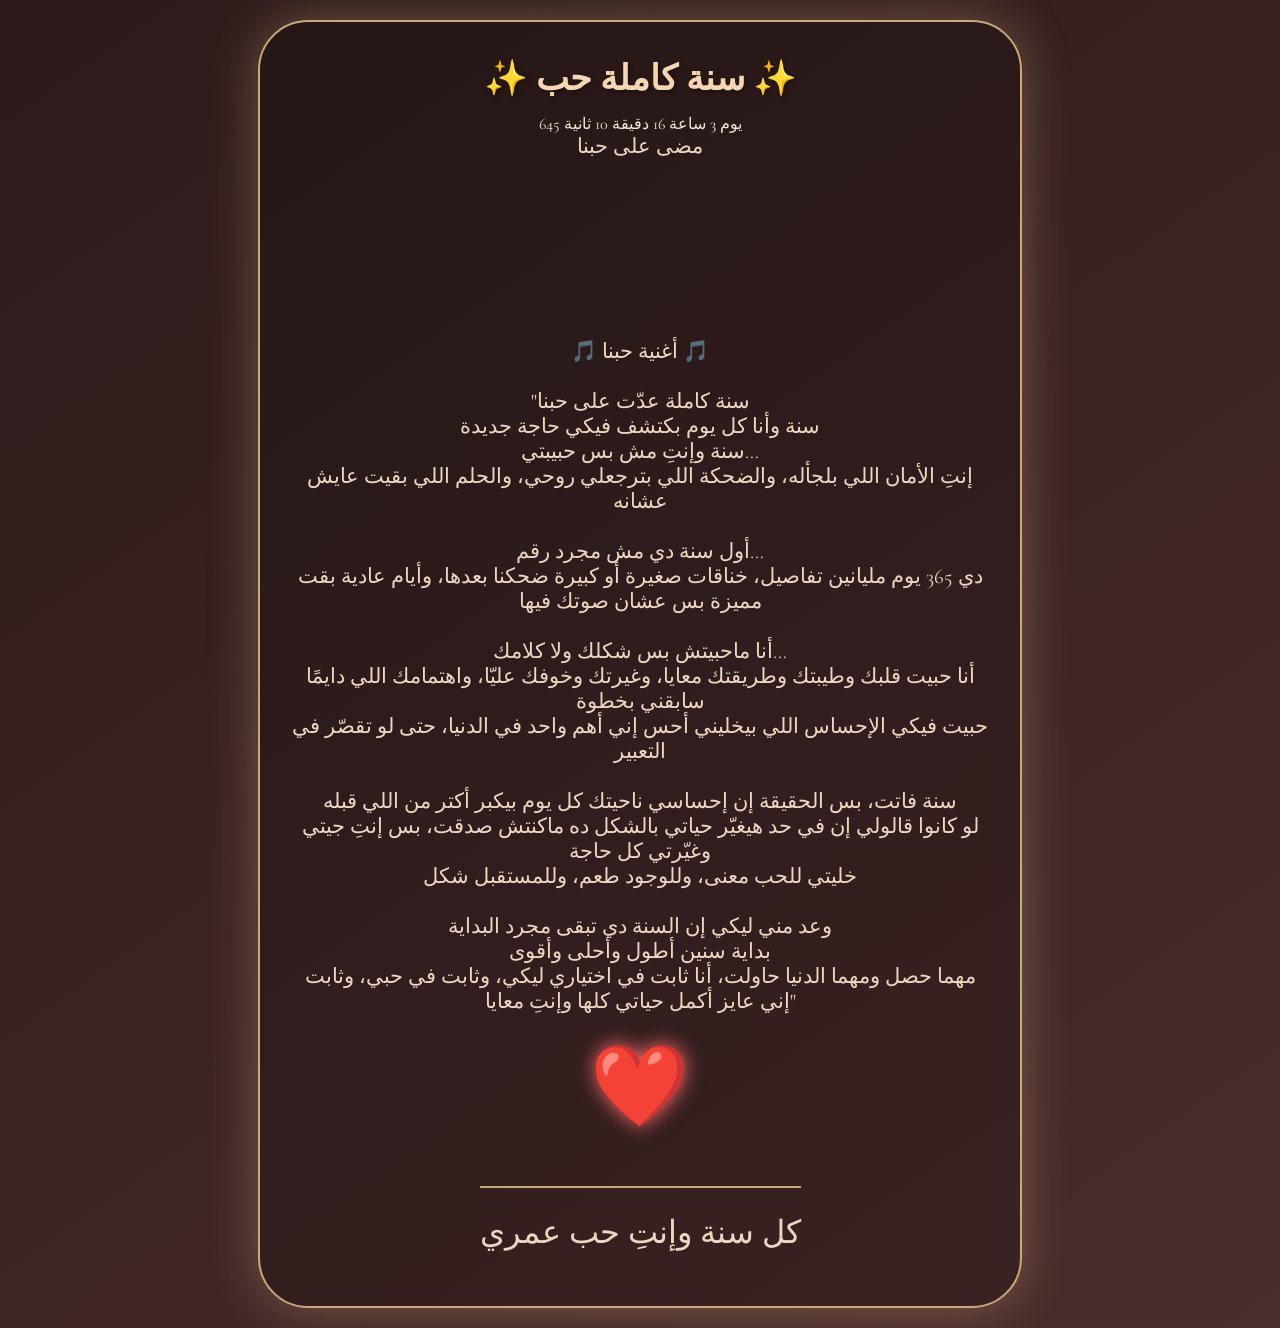
==== second.html @ 1fa826b9 "Add second.html for anniversary celebration" ====
<!DOCTYPE html>
<html lang="ar">
<head>
    <meta charset="UTF-8">
    <meta name="viewport" content="width=device-width, initial-scale=1.0">
    <title>سنة حب - ذكرى سنتنا الأولى</title>
    <link rel="stylesheet" href="style.css">
    <link href="https://fonts.googleapis.com/css2?family=Playfair+Display:wght@400;700&family=Cormorant+Garamond:wght@300;500&display=swap" rel="stylesheet">
</head>
<body>
    <div class="romantic-container second-page">
        <div class="content">
            
            <!-- عنوان الصفحة -->
            <h1>✨ سنة كاملة حب ✨</h1>
            
            <!-- التايمر (العد التنازلي من 1/3/2025) -->
            <div class="timer-container">
                <div id="timer" class="timer">...</div>
                <p class="timer-label">مضى على حبنا</p>
            </div>
            
            <!-- فيديو يوتيوب (يشتغل تلقائياً) -->
            <div class="video-wrapper">
                <iframe 
                    src="https://www.youtube.com/embed/450p7goxZqg?autoplay=1&mute=1&loop=1&playlist=450p7goxZqg" 
                    title="فيديو الذكرى" 
                    frameborder="0" 
                    allow="accelerometer; autoplay; clipboard-write; encrypted-media; gyroscope; picture-in-picture; web-share" 
                    allowfullscreen>
                </iframe>
                <p class="video-caption">🎵 أغنية حبنا 🎵</p>
            </div>
            
            <!-- النص الرومانسي -->
            <div class="love-letter">
                <p>
                    "سنة كاملة عدّت على حبنا<br>
                    سنة وأنا كل يوم بكتشف فيكي حاجة جديدة<br>
                    سنة وإنتِ مش بس حبيبتي…<br>
                    إنتِ الأمان اللي بلجأله، والضحكة اللي بترجعلي روحي، والحلم اللي بقيت عايش عشانه<br><br>
                    
                    أول سنة دي مش مجرد رقم…<br>
                    دي 365 يوم مليانين تفاصيل، خناقات صغيرة أو كبيرة ضحكنا بعدها، وأيام عادية بقت مميزة بس عشان صوتك فيها<br><br>
                    
                    أنا ماحبيتش بس شكلك ولا كلامك…<br>
                    أنا حبيت قلبك وطيبتك وطريقتك معايا، وغيرتك وخوفك عليّا، واهتمامك اللي دايمًا سابقني بخطوة<br>
                    حبيت فيكي الإحساس اللي بيخليني أحس إني أهم واحد في الدنيا، حتى لو تقصّر في التعبير<br><br>
                    
                    سنة فاتت، بس الحقيقة إن إحساسي ناحيتك كل يوم بيكبر أكتر من اللي قبله<br>
                    لو كانوا قالولي إن في حد هيغيّر حياتي بالشكل ده ماكنتش صدقت، بس إنتِ جيتي وغيّرتي كل حاجة<br>
                    خليتي للحب معنى، وللوجود طعم، وللمستقبل شكل<br><br>
                    
                    وعد مني ليكي إن السنة دي تبقى مجرد البداية<br>
                    بداية سنين أطول وأحلى وأقوى<br>
                    مهما حصل ومهما الدنيا حاولت، أنا ثابت في اختياري ليكي، وثابت في حبي، وثابت إني عايز أكمل حياتي كلها وإنتِ معايا"
                </p>
            </div>
            
            <!-- القلب النابض -->
            <div class="heart">❤️</div>
            <p class="signature">كل سنة وإنتِ حب عمري</p>
            
        </div>
    </div>

    <!-- سكريبت التايمر -->
    <script>
        function updateTimer() {
            // تاريخ البداية: 1 مارس 2025 (الساعة 00:00)
            const startDate = new Date(2025, 2, 1); // ملاحظة: الشهر 2 = مارس (لأن الشهور من 0 إلى 11)
            const now = new Date();
            
            // الفرق بالمللي ثانية
            const diff = now - startDate;
            
            if (diff < 0) {
                document.getElementById('timer').innerText = "لم يبدأ الحب بعد 💔";
                return;
            }
            
            // حساب الأيام والساعات والدقائق والثواني
            const seconds = Math.floor(diff / 1000);
            const days = Math.floor(seconds / (3600 * 24));
            const hours = Math.floor((seconds % (3600 * 24)) / 3600);
            const minutes = Math.floor((seconds % 3600) / 60);
            const secs = seconds % 60;
            
            // تنسيق العرض
            document.getElementById('timer').innerHTML = `
                <span class="timer-number">${days}</span> يوم 
                <span class="timer-number">${hours}</span> ساعة 
                <span class="timer-number">${minutes}</span> دقيقة 
                <span class="timer-number">${secs}</span> ثانية
            `;
        }
        
        // تحديث التايمر كل ثانية
        setInterval(updateTimer, 1000);
        // تشغيل أول مرة
        updateTimer();
    </script>
</body>
</html>
---- style.css ----
* {
    margin: 0;
    padding: 0;
    box-sizing: border-box;
}

body {
    font-family: 'Cormorant Garamond', serif;
    background: linear-gradient(145deg, #2c1a1a 0%, #4a2c2c 100%);
    min-height: 100vh;
    display: flex;
    align-items: center;
    justify-content: center;
    color: #f5e6d3;
}

/* تنسيق صفحة القفل */
.container {
    text-align: center;
    padding: 20px;
}

.password-box {
    background: rgba(255, 245, 235, 0.1);
    backdrop-filter: blur(10px);
    border: 2px solid #c9a87c;
    border-radius: 20px;
    padding: 40px 30px;
    box-shadow: 0 20px 40px rgba(0,0,0,0.6), 0 0 0 2px #e4c9a9 inset;
    max-width: 450px;
    width: 90%;
}

h1 {
    font-family: 'Playfair Display', serif;
    font-size: 2.2rem;
    margin-bottom: 15px;
    color: #f5d7b3;
    text-shadow: 2px 2px 4px rgba(0,0,0,0.3);
}

p {
    font-size: 1.3rem;
    margin-bottom: 25px;
    color: #ecd8c0;
}

input[type="password"] {
    width: 80%;
    padding: 12px 20px;
    margin: 10px 0 20px;
    border: none;
    border-radius: 50px;
    background: rgba(255,255,255,0.2);
    color: #fff;
    font-size: 1.1rem;
    text-align: center;
    border: 1px solid #b48c5c;
    outline: none;
    transition: 0.3s;
}

input[type="password"]:focus {
    background: rgba(255,255,255,0.3);
    border-color: #f5d7b3;
    box-shadow: 0 0 15px #f5d7b3;
}

button {
    background: linear-gradient(45deg, #b48c5c, #d4af7a);
    border: none;
    padding: 12px 35px;
    border-radius: 50px;
    color: #2c1a1a;
    font-size: 1.3rem;
    font-weight: bold;
    cursor: pointer;
    transition: 0.3s;
    box-shadow: 0 5px 15px rgba(0,0,0,0.3);
    border: 1px solid #efd6b5;
}

button:hover {
    transform: scale(1.05);
    background: linear-gradient(45deg, #d4af7a, #b48c5c);
    box-shadow: 0 8px 20px rgba(255,215,150,0.6);
}

.error {
    color: #ffa07a;
    margin-top: 15px;
    font-size: 1.1rem;
}

/* تنسيق الصفحة الرومانسية */
.romantic-container {
    text-align: center;
    padding: 30px;
    background: rgba(0,0,0,0.2);
    border-radius: 50px;
    margin: 20px;
    border: 2px solid #c9a87c;
    box-shadow: 0 0 50px rgba(255,215,150,0.3);
}

.content {
    max-width: 700px;
    margin: auto;
}

.message {
    font-size: 1.8rem;
    line-height: 1.6;
    margin: 30px 0;
    text-shadow: 1px 1px 2px #000;
}

.heart {
    font-size: 5rem;
    animation: pulse 1.5s infinite;
    margin: 20px 0;
    color: #f5b7b1;
    text-shadow: 0 0 20px #ff6b6b;
}

@keyframes pulse {
    0% { transform: scale(1); }
    50% { transform: scale(1.2); }
    100% { transform: scale(1); }
}

.signature {
    font-family: 'Playfair Display', serif;
    font-size: 2rem;
    margin-top: 30px;
    border-top: 2px solid #c9a87c;
    padding-top: 20px;
    display: inline-block;
}
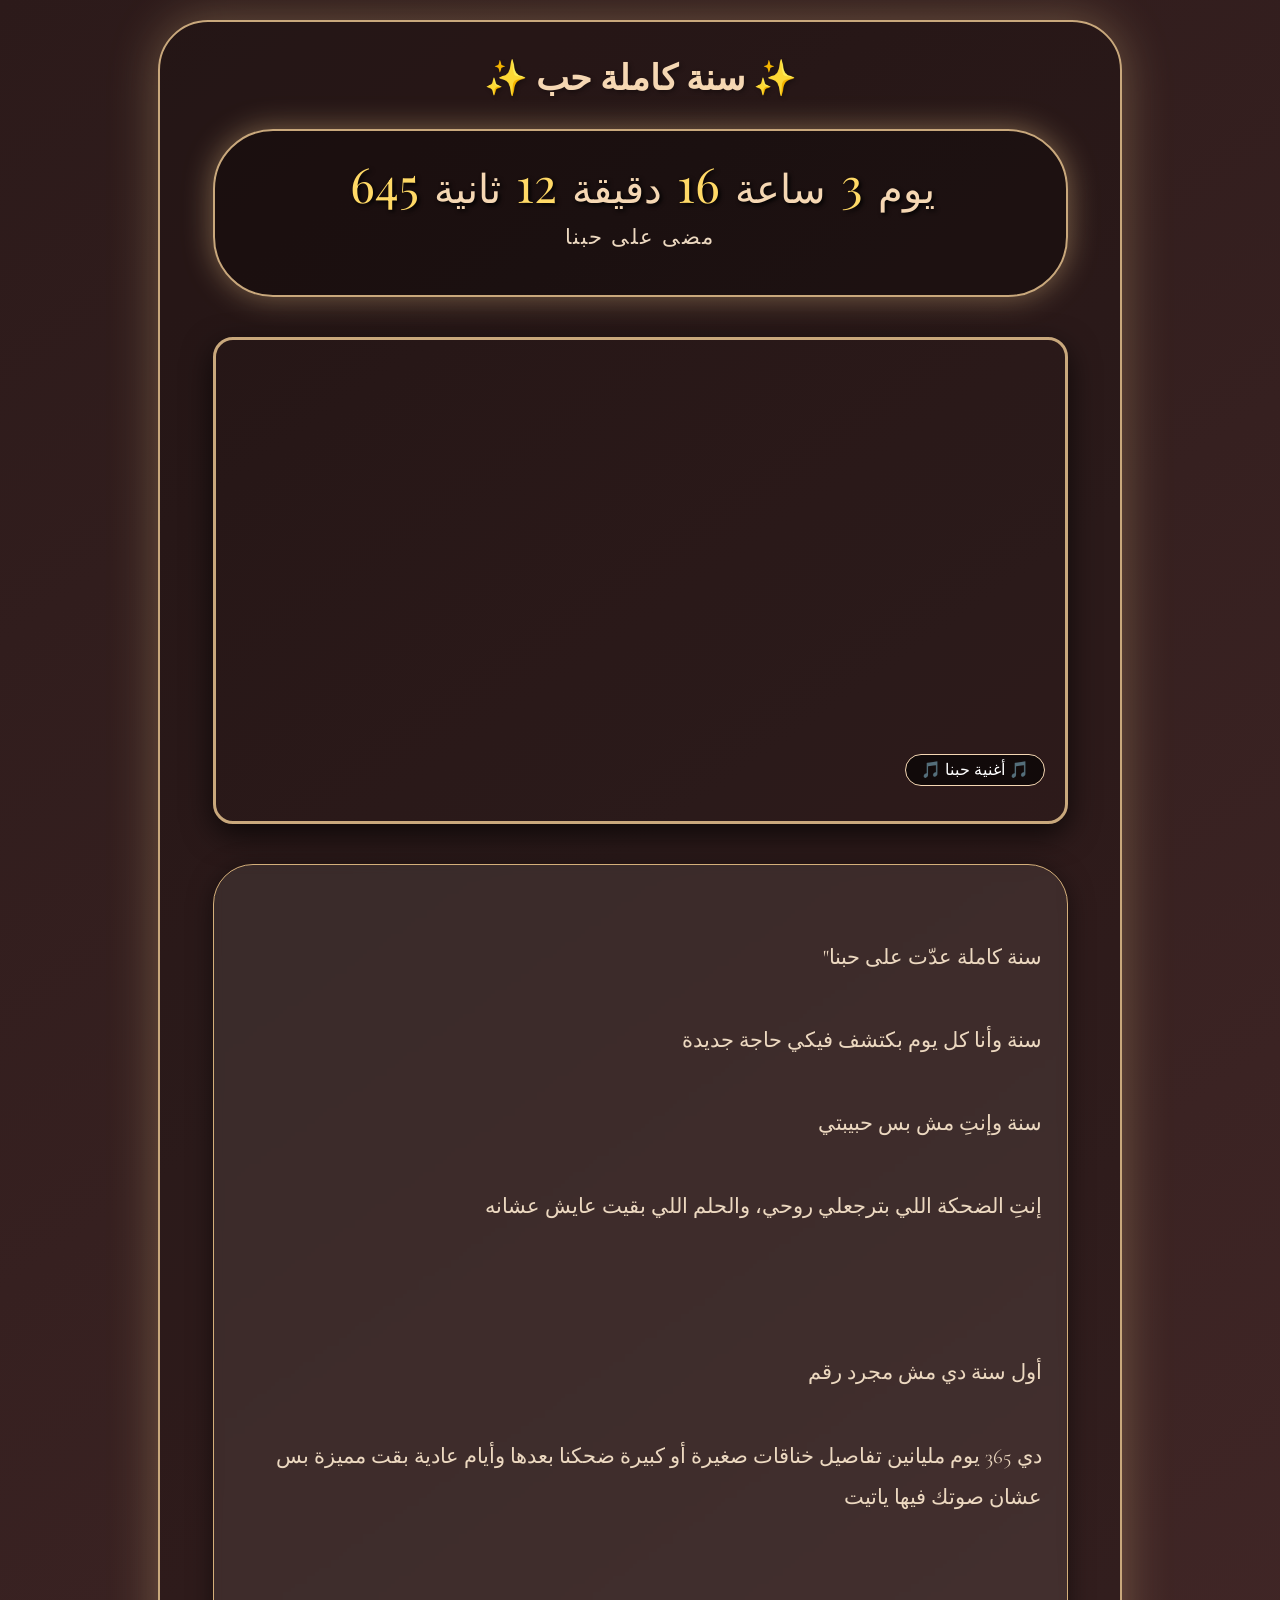
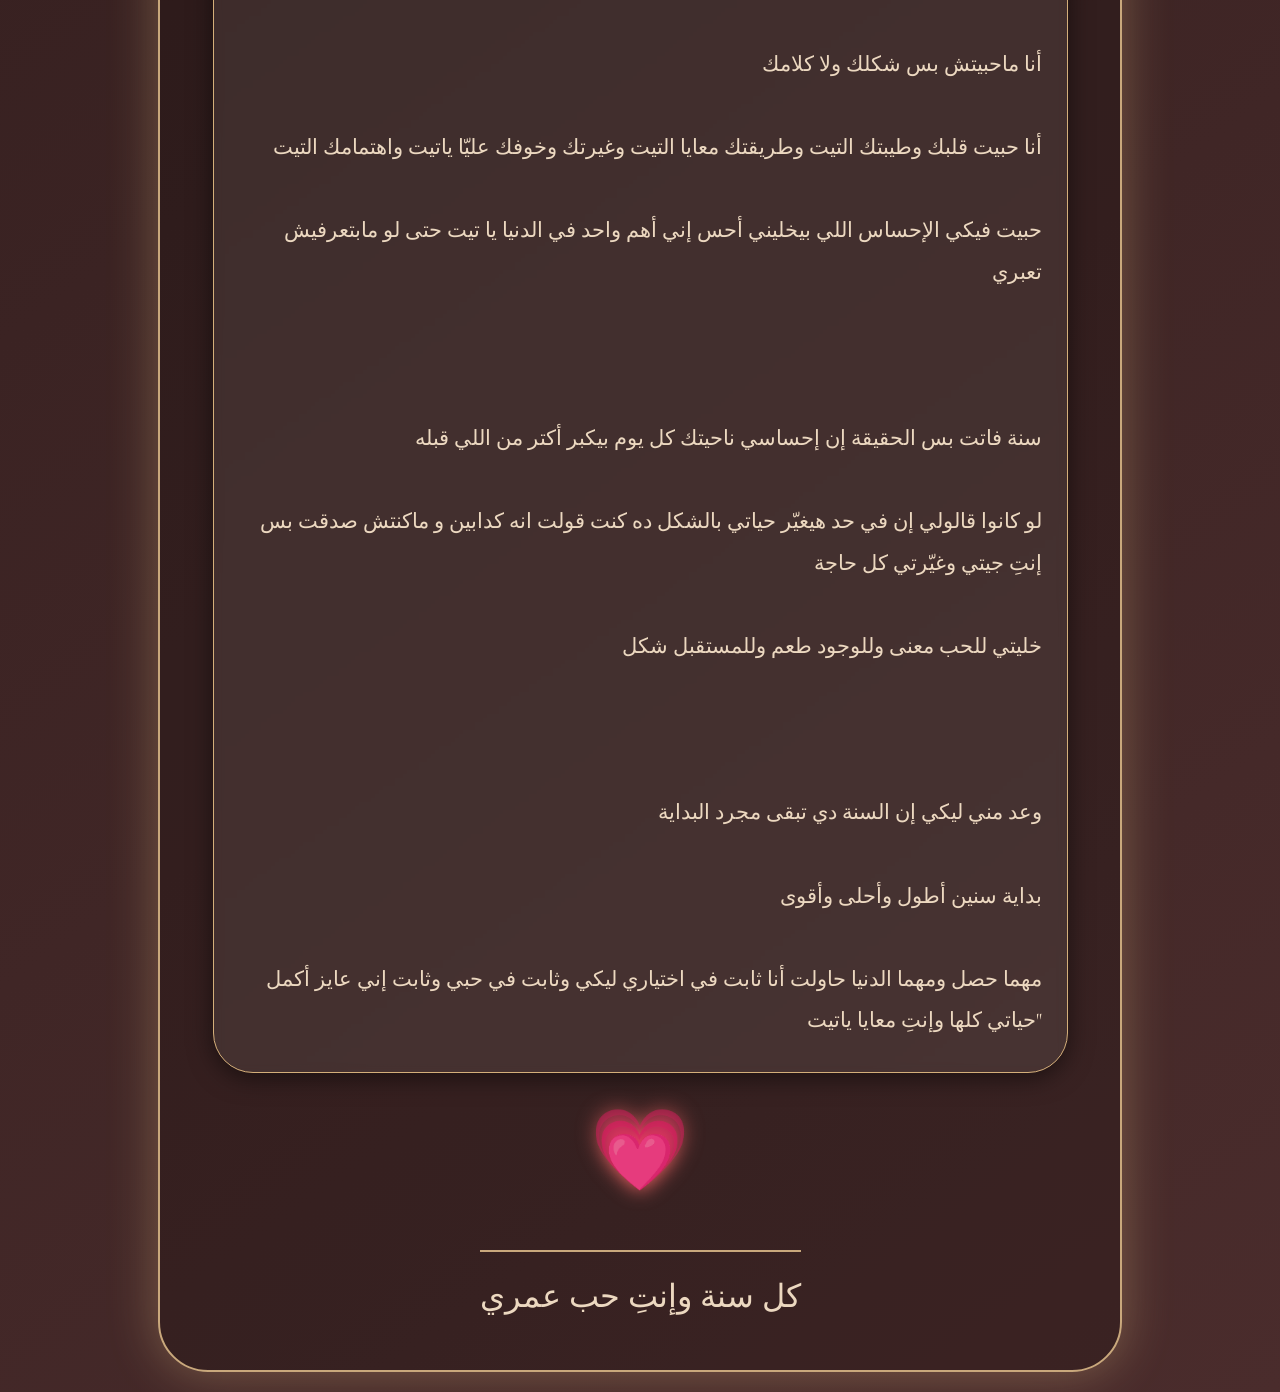
==== commit 4c94ab65: "Update love letter content and heart emoji" ====
--- a/second.html
+++ b/second.html
@@ -37,28 +37,28 @@
                 <p>
                     "سنة كاملة عدّت على حبنا<br>
                     سنة وأنا كل يوم بكتشف فيكي حاجة جديدة<br>
-                    سنة وإنتِ مش بس حبيبتي…<br>
-                    إنتِ الأمان اللي بلجأله، والضحكة اللي بترجعلي روحي، والحلم اللي بقيت عايش عشانه<br><br>
+                    سنة وإنتِ مش بس حبيبتي<br>
+                    إنتِ الضحكة اللي بترجعلي روحي، والحلم اللي بقيت عايش عشانه<br><br>
                     
-                    أول سنة دي مش مجرد رقم…<br>
-                    دي 365 يوم مليانين تفاصيل، خناقات صغيرة أو كبيرة ضحكنا بعدها، وأيام عادية بقت مميزة بس عشان صوتك فيها<br><br>
+                    أول سنة دي مش مجرد رقم<br>
+                    دي 365 يوم مليانين تفاصيل خناقات صغيرة أو كبيرة ضحكنا بعدها وأيام عادية بقت مميزة بس عشان صوتك فيها ياتيت<br><br>
                     
-                    أنا ماحبيتش بس شكلك ولا كلامك…<br>
-                    أنا حبيت قلبك وطيبتك وطريقتك معايا، وغيرتك وخوفك عليّا، واهتمامك اللي دايمًا سابقني بخطوة<br>
-                    حبيت فيكي الإحساس اللي بيخليني أحس إني أهم واحد في الدنيا، حتى لو تقصّر في التعبير<br><br>
+                    أنا ماحبيتش بس شكلك ولا كلامك<br>
+                    أنا حبيت قلبك وطيبتك التيت وطريقتك معايا التيت وغيرتك وخوفك عليّا ياتيت واهتمامك التيت  <br>
+                    حبيت فيكي الإحساس اللي بيخليني أحس إني أهم واحد في الدنيا يا تيت حتى لو مابتعرفيش تعبري<br><br>
                     
-                    سنة فاتت، بس الحقيقة إن إحساسي ناحيتك كل يوم بيكبر أكتر من اللي قبله<br>
-                    لو كانوا قالولي إن في حد هيغيّر حياتي بالشكل ده ماكنتش صدقت، بس إنتِ جيتي وغيّرتي كل حاجة<br>
-                    خليتي للحب معنى، وللوجود طعم، وللمستقبل شكل<br><br>
+                    سنة فاتت بس الحقيقة إن إحساسي ناحيتك كل يوم بيكبر أكتر من اللي قبله<br>
+                    لو كانوا قالولي إن في حد هيغيّر حياتي بالشكل ده كنت قولت انه كدابين و ماكنتش صدقت بس إنتِ جيتي وغيّرتي كل حاجة<br>
+                    خليتي للحب معنى وللوجود طعم وللمستقبل شكل<br><br>
                     
                     وعد مني ليكي إن السنة دي تبقى مجرد البداية<br>
                     بداية سنين أطول وأحلى وأقوى<br>
-                    مهما حصل ومهما الدنيا حاولت، أنا ثابت في اختياري ليكي، وثابت في حبي، وثابت إني عايز أكمل حياتي كلها وإنتِ معايا"
+                    مهما حصل ومهما الدنيا حاولت أنا ثابت في اختياري ليكي وثابت في حبي وثابت إني عايز أكمل حياتي كلها وإنتِ معايا ياتيت"
                 </p>
             </div>
             
             <!-- القلب النابض -->
-            <div class="heart">❤️</div>
+            <div class="heart">💗</div>
             <p class="signature">كل سنة وإنتِ حب عمري</p>
             
         </div>
--- a/style.css
+++ b/style.css
@@ -137,3 +137,100 @@
     padding-top: 20px;
     display: inline-block;
 }
+/* تنسيقات إضافية للصفحة الثانية */
+.second-page .content {
+    max-width: 900px;
+    width: 95%;
+}
+
+.timer-container {
+    background: rgba(0,0,0,0.3);
+    border-radius: 60px;
+    padding: 20px;
+    margin: 30px 0;
+    border: 2px solid #c9a87c;
+    box-shadow: 0 0 30px rgba(255,215,150,0.4);
+}
+
+.timer {
+    font-size: 2.5rem;
+    font-family: 'Playfair Display', serif;
+    color: #f5d7b3;
+    text-shadow: 2px 2px 4px #000;
+}
+
+.timer-number {
+    font-size: 3rem;
+    color: #ffd966;
+    margin: 0 5px;
+}
+
+.timer-label {
+    font-size: 1.3rem;
+    color: #ecd8c0;
+    margin-top: 10px;
+    letter-spacing: 2px;
+}
+
+.video-wrapper {
+    position: relative;
+    padding-bottom: 56.25%; /* 16:9 */
+    height: 0;
+    overflow: hidden;
+    border-radius: 20px;
+    border: 3px solid #c9a87c;
+    box-shadow: 0 10px 30px rgba(0,0,0,0.7);
+    margin: 40px 0;
+}
+
+.video-wrapper iframe {
+    position: absolute;
+    top: 0;
+    left: 0;
+    width: 100%;
+    height: 100%;
+}
+
+.video-caption {
+    position: absolute;
+    bottom: 10px;
+    right: 20px;
+    color: white;
+    background: rgba(0,0,0,0.6);
+    padding: 5px 15px;
+    border-radius: 30px;
+    font-size: 1rem;
+    border: 1px solid #f5d7b3;
+}
+
+.love-letter {
+    background: rgba(255, 245, 235, 0.08);
+    backdrop-filter: blur(5px);
+    padding: 30px 25px;
+    border-radius: 40px;
+    margin: 30px 0;
+    border: 1px solid #d4af7a;
+    text-align: right;
+    line-height: 2;
+    font-size: 1.4rem;
+    color: #f5e6d3;
+    box-shadow: 0 5px 25px rgba(0,0,0,0.5);
+}
+
+.love-letter p {
+    margin: 0;
+    white-space: pre-line; /* لكي تحترم الأسطر الجديدة */
+}
+
+@media (max-width: 600px) {
+    .timer {
+        font-size: 1.6rem;
+    }
+    .timer-number {
+        font-size: 2rem;
+    }
+    .love-letter {
+        font-size: 1.1rem;
+        padding: 20px 15px;
+    }
+    }
